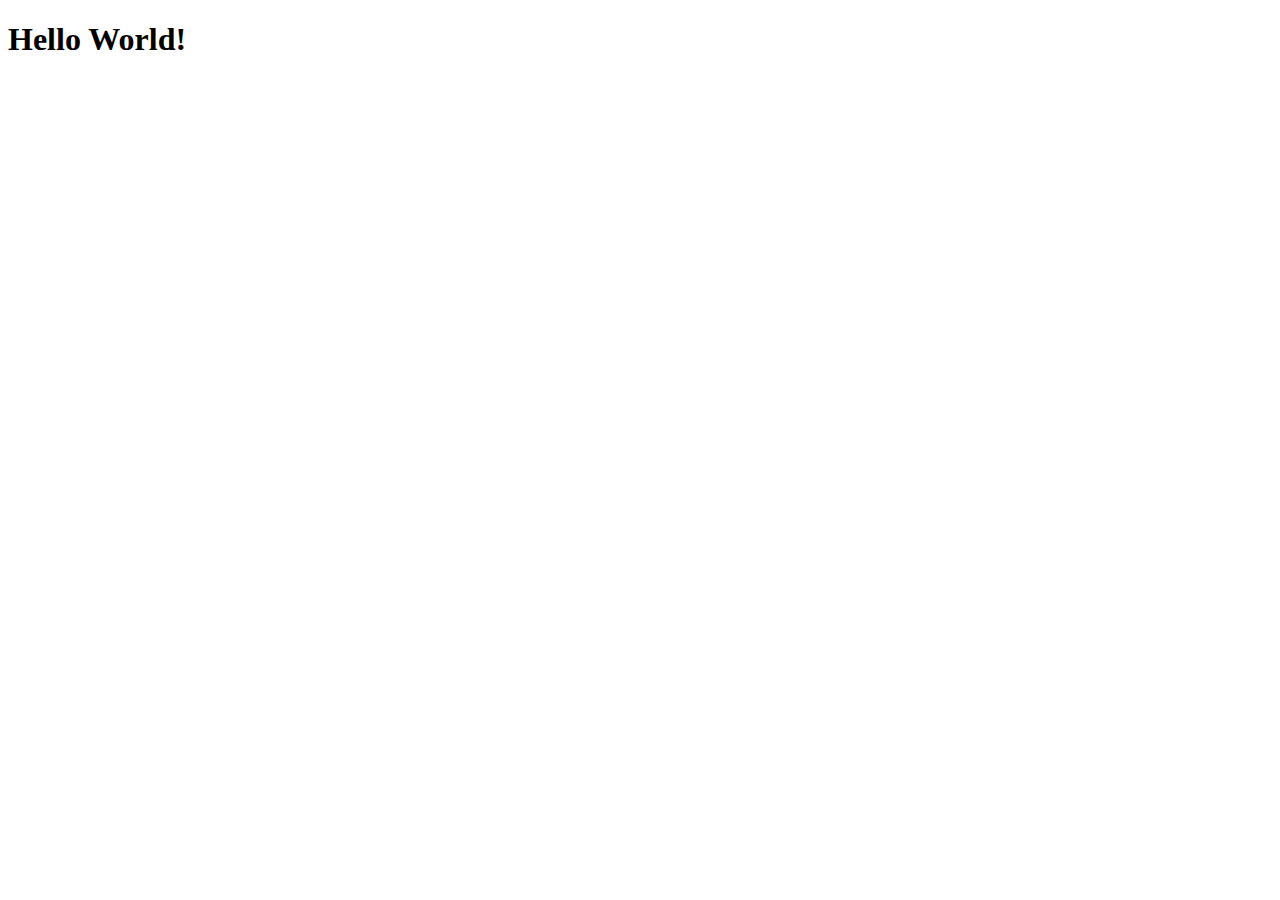
==== index.html @ 2153bde4 "Commit Inicial" ====
<!DOCTYPE html>
<html lang="en">
<head>
    <meta charset="UTF-8">
    <meta http-equiv="X-UA-Compatible" content="IE=edge">
    <meta name="viewport" content="width=device-width, initial-scale=1.0">
    <title>Document</title>
</head>
<body>
    <h1>Hello World!</h1>
</body>
</html>
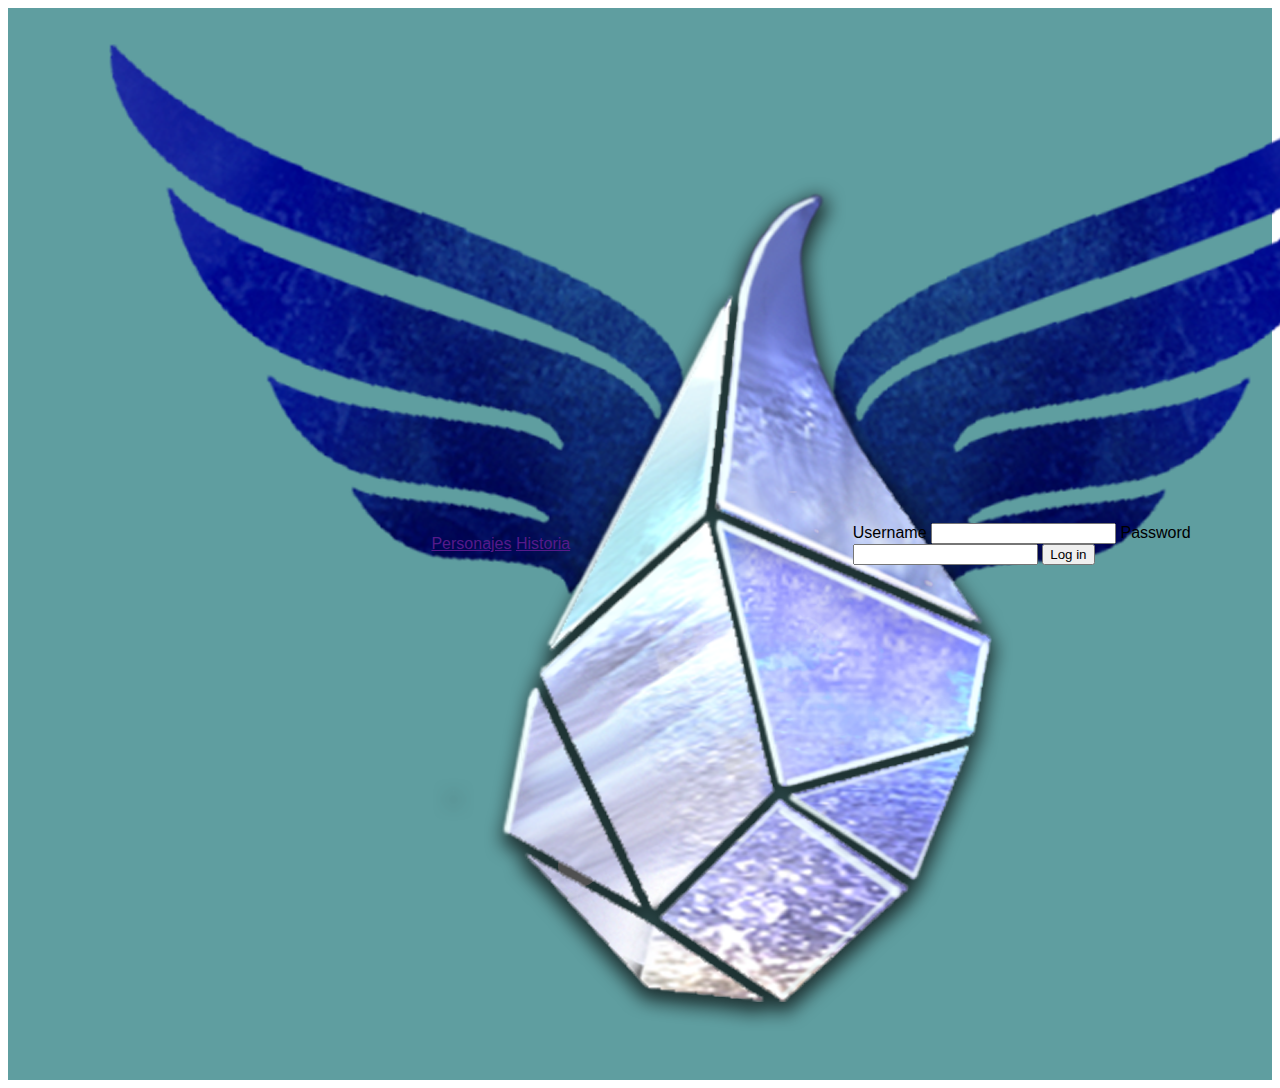
==== commit 7a288930: "Icono" ====
--- a/index.html
+++ b/index.html
@@ -5,8 +5,27 @@
     <meta http-equiv="X-UA-Compatible" content="IE=edge">
     <meta name="viewport" content="width=device-width, initial-scale=1.0">
     <title>Document</title>
+    <link rel="stylesheet" href="style.css">
 </head>
 <body>
-    <h1>Hello World!</h1>
+    <nav>
+        <div>
+            <img src="assets/img/Lament_Projects_icon.png" alt="Icono de Lament Projects">
+        </div>
+        <div>
+            <a href="">Personajes</a>
+            <a href="">Historia</a>
+            <a href=""></a>
+        </div>
+        <div>
+            <form action="">
+                <label for="">Username</label>
+                <input type="text">
+                <label for="">Password</label>
+                <input type="text">
+                <button>Log in</button>
+            </form>
+        </div>
+    </nav>
 </body>
 </html>--- a/style.css
+++ b/style.css
@@ -0,0 +1,29 @@
+body{
+    font-family: Verdana, Arial, 'Courier New';
+}
+nav{
+    display: flex;
+    flex-wrap: wrap;
+    justify-content: space-around;
+    align-items: center;
+    top: 0px;
+    background-color: cadetblue;
+    width: 100%;
+    color: black;
+    border-bottom: cornflowerblue;
+    height: 10%;
+}
+nav img{
+    height: 10%;
+}
+.enlace{
+    width: 50%;
+}
+nav div{
+    width:33%;
+}
+.enlace{
+    display: flex;
+    flex-wrap: wrap;
+    
+}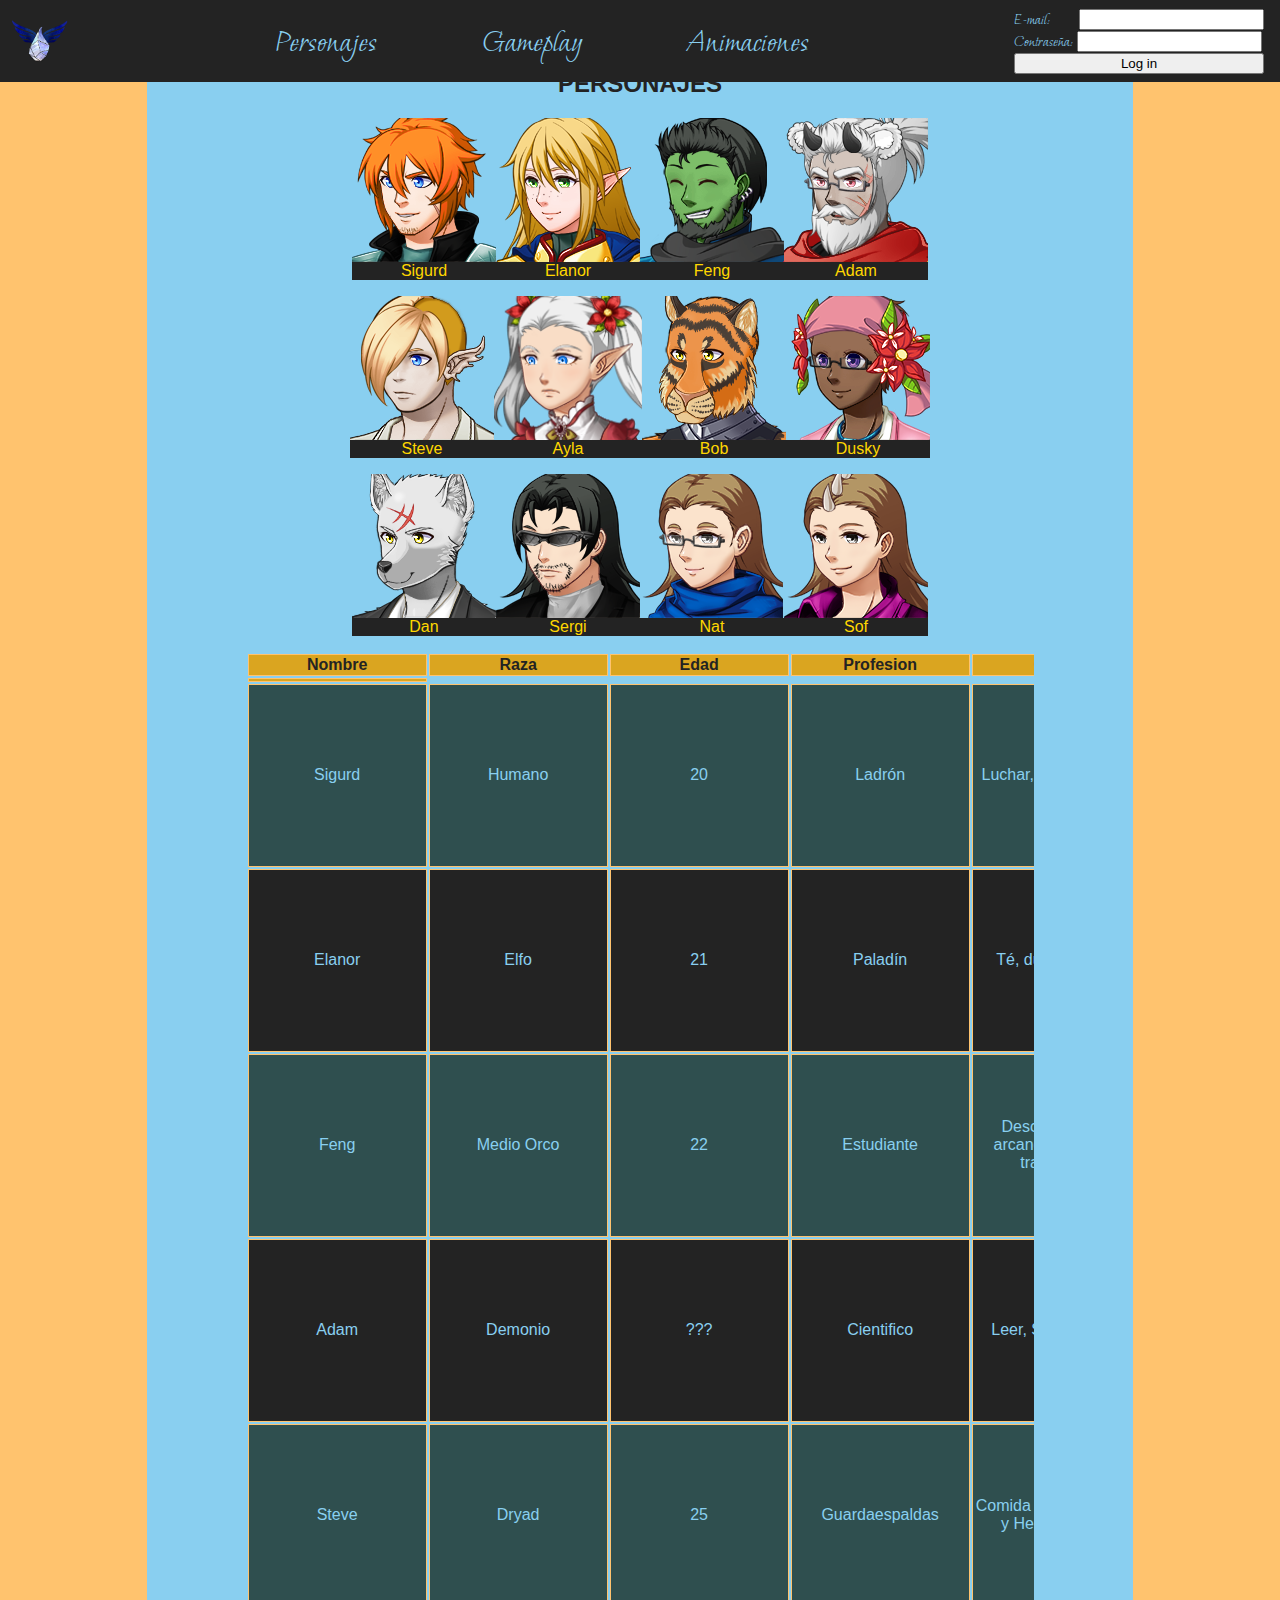
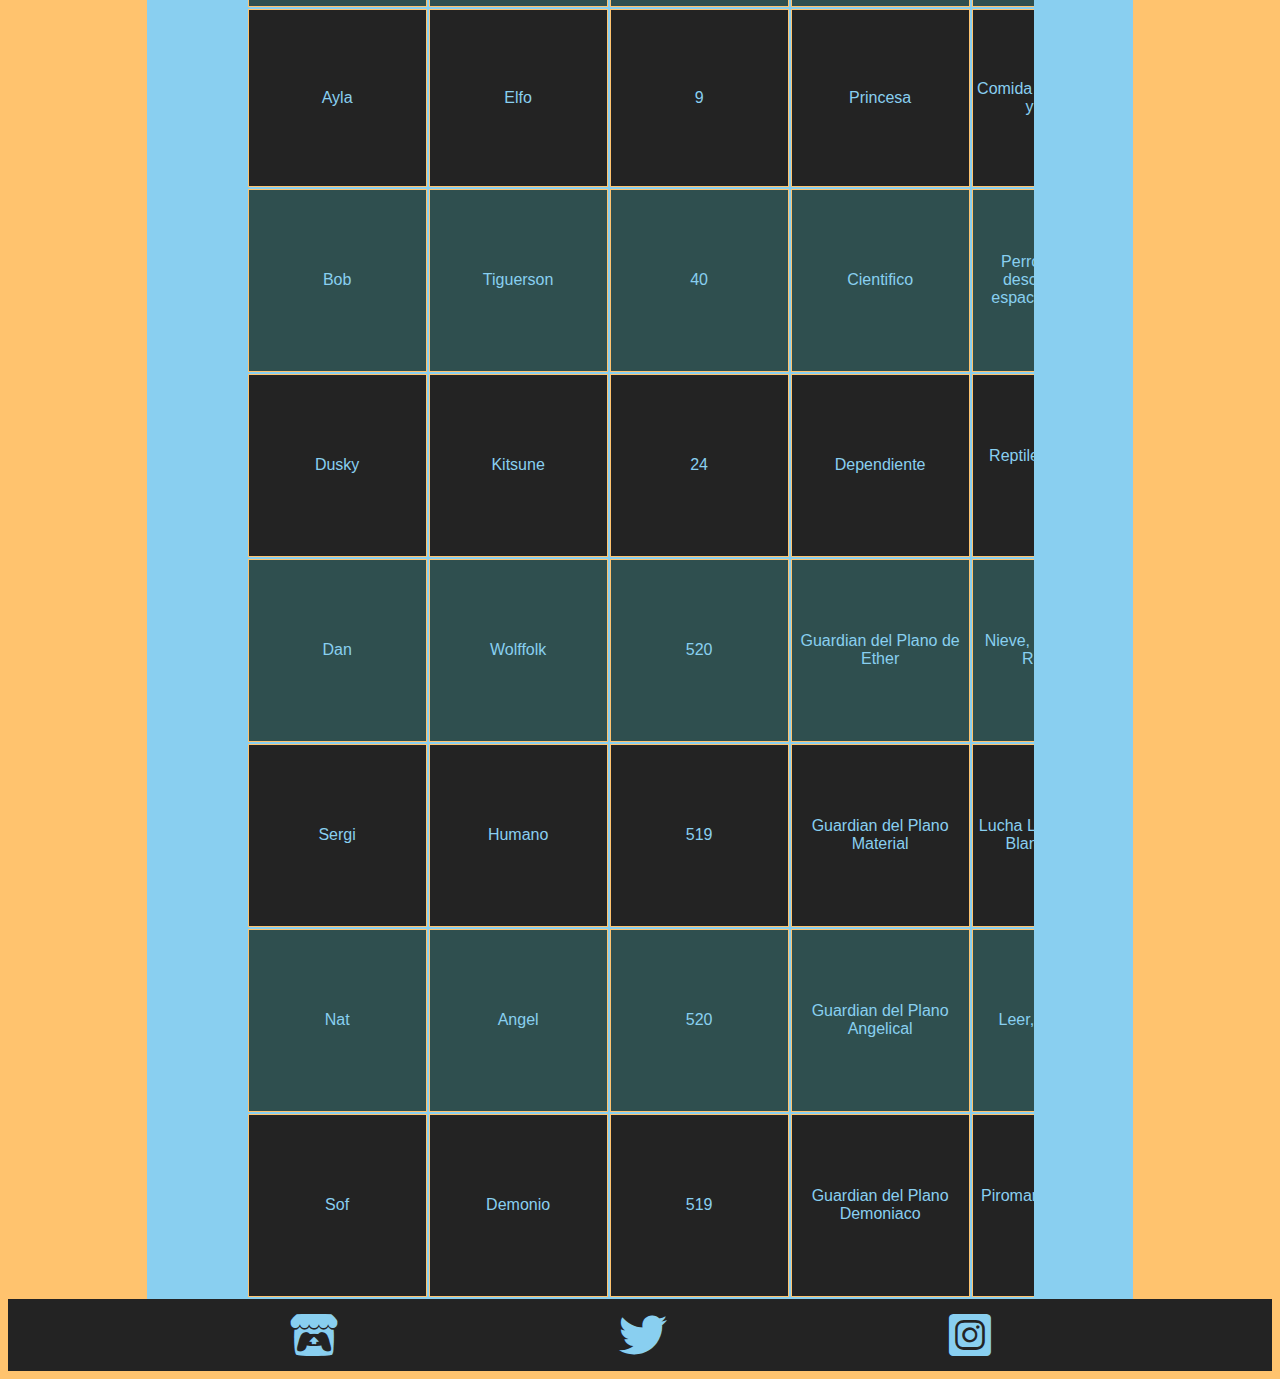
==== commit c0c89eec: "Pasar todo" ====
--- a/index.html
+++ b/index.html
@@ -6,26 +6,203 @@
     <meta name="viewport" content="width=device-width, initial-scale=1.0">
     <title>Document</title>
     <link rel="stylesheet" href="style.css">
+    <link rel="stylesheet" href="https://cdnjs.cloudflare.com/ajax/libs/font-awesome/6.0.0/css/all.min.css">
 </head>
+<header>
+    <img src="assets/img/Lament_Projects_icon.png" alt="Logo de Lament of the Gems"></a>
+    <nav>
+        <a href="index.html">Personajes</a>
+        <a href="historia.html">Gameplay</a>
+        <a href="animaciones.html">Animaciones</a>
+    </nav>
+    <div class="menup2">
+        <form action="">
+            <div class="entrada">
+                <label for="correo">E-mail:</label>
+                <input type="mail" name="correo" id="correo">
+            </div>
+            <div class="entrada">
+                <label for="password">Contraseña:</label>
+                <input type="text" name="password" id="password">
+            </div>
+            <button>Log in</button>
+        </form>
+    </div>
+</header>
 <body>
-    <nav>
-        <div>
-            <img src="assets/img/Lament_Projects_icon.png" alt="Icono de Lament Projects">
-        </div>
-        <div>
-            <a href="">Personajes</a>
-            <a href="">Historia</a>
-            <a href=""></a>
-        </div>
-        <div>
-            <form action="">
-                <label for="">Username</label>
-                <input type="text">
-                <label for="">Password</label>
-                <input type="text">
-                <button>Log in</button>
-            </form>
-        </div>
-    </nav>
+<main>
+    <section>
+        <h2>PERSONAJES</h2>
+        <article id="bloque">
+            <div>
+                <img src="assets/img/SigurdFC.png" alt="Foto de Sigurd">
+                <p>Sigurd</p>
+            </div>
+            <div>
+                <img src="assets/img/ElanorFC.png" alt="Foto de Elanor">
+                <p>Elanor</p>
+            </div>
+            <div>
+                <img src="assets/img/FengFc.png" alt="Foto de Feng">
+                <p>Feng</p>
+            </div>
+            <div>
+                <img src="assets/img/AdamFC.png" alt="Foto de Adam">
+                <p>Adam</p>
+            </div>
+            <div>
+                <img src="assets/img/steveClothFC.png" alt="Foto de Steve">
+                <p>Steve</p>
+            </div>
+            <div>
+                <img src="assets/img/aylaClothFC.png" alt="Foto de Ayla">
+                <p>Ayla</p>
+            </div>
+            <div>
+                <img src="assets/img/Bob.png" alt="Foto de Bob">
+                <p>Bob</p>
+            </div>
+            <div>
+                <img src="assets/img/Dusky.png" alt="Foto de Dusky">
+                <p>Dusky</p>
+            </div>
+            <div>
+                <img src="assets/img/Dan.png" alt="Foto de Dan">
+                <p>Dan</p>
+            </div>
+            <div>
+                <img src="assets/img/Sergi.png" alt="Foto de Sergi">
+                <p>Sergi</p>
+            </div>
+            <div>
+                <img src="assets/img/Nat.png" alt="Foto de Nat">
+                <p>Nat</p>
+            </div>
+            <div>
+                <img src="assets/img/Sofia.png" alt="Foto de Sofia">
+                <p>Sof</p>
+            </div>
+        </article>
+        <article id="tabla">
+            <table>
+                <thead>
+                    <tr>
+                        <th>Nombre</th>
+                        <th>Raza</th>
+                        <th>Edad</th>
+                        <th>Profesion</th>
+                        <th>Gustos</th>
+                        <th>Foto</th>
+                    </tr>
+                </thead>
+                <tbody>
+                    <td>
+                        <tr>
+                            <td>Sigurd</td>
+                            <td>Humano</td>
+                            <td>20</td>
+                            <td>Ladrón</td>
+                            <td>Luchar, Ligar y Pescar</td>
+                            <td><img src="assets/img/SigurdFC.png" alt="Foto de Sigurd"></td>
+                        </tr>
+                        <tr>
+                            <td>Elanor</td>
+                            <td>Elfo</td>
+                            <td>21</td>
+                            <td>Paladín</td>
+                            <td>Té, dulces y bailar</td>
+                            <td><img src="assets/img/ElanorFC.png" alt="Foto de Elanor"></td>
+                        </tr>
+                        <tr>
+                            <td>Feng</td>
+                            <td>Medio Orco</td>
+                            <td>22</td>
+                            <td>Estudiante</td>
+                            <td>Descubrimientos arcanos, Leer y las tragaperras</td>
+                            <td><img src="assets/img/FengFc.png" alt="Foto de Feng"></td>
+                        </tr>
+                        <tr>
+                            <td>Adam</td>
+                            <td>Demonio</td>
+                            <td>???</td>
+                            <td>Cientifico</td>
+                            <td>Leer, Spa y el Caos</td>
+                            <td><img src="assets/img/AdamFC.png" alt="Foto de Adam"></td>
+                        </tr>
+                        <tr>
+                            <td>Steve</td>
+                            <td>Dryad</td>
+                            <td>25</td>
+                            <td>Guardaespaldas</td>
+                            <td>Comida Picante, Luchar y Hematomancia</td>
+                            <td><img src="assets/img/steveClothFC.png" alt="Foto de Steve"></td>
+                        </tr>
+                        <tr>
+                            <td>Ayla</td>
+                            <td>Elfo</td>
+                            <td>9</td>
+                            <td>Princesa</td>
+                            <td>Comida Salada,Historia y Poemas </td>
+                            <td><img src="assets/img/aylaClothFC.png" alt="Foto de Ayla"></td>
+                        </tr>
+                        <tr>
+                            <td>Bob</td>
+                            <td>Tiguerson</td>
+                            <td>40</td>
+                            <td>Cientifico</td>
+                            <td>Perros, escribir y descubrimientos espacio-temporales</td>
+                            <td><img src="assets/img/Bob.png" alt="Foto de Bob"></td>
+                        </tr>
+                        <tr>
+                            <td>Dusky</td>
+                            <td>Kitsune</td>
+                            <td>24</td>
+                            <td>Dependiente</td>
+                            <td>Reptiles, dibujar y la moda</td>
+                            <td><img src="assets/img/Dusky.png" alt="Foto de Dusky"></td>
+                        </tr>
+                        <tr>
+                            <td>Dan</td>
+                            <td>Wolffolk</td>
+                            <td>520</td>
+                            <td>Guardian del Plano de Ether</td>
+                            <td>Nieve, Magia y Hacer Repostería</td>
+                            <td><img src="assets/img/Dan.png" alt="Foto de Dan"></td>
+                        </tr>
+                        <tr>
+                            <td>Sergi</td>
+                            <td>Humano</td>
+                            <td>519</td>
+                            <td>Guardian del Plano Material</td>
+                            <td>Lucha Libre, Chocolate Blanco y Actuar</td>
+                            <td><img src="assets/img/Sergi.png" alt="Foto de Sergi"></td>
+                        </tr>
+                        <tr>
+                            <td>Nat</td>
+                            <td>Angel</td>
+                            <td>520</td>
+                            <td>Guardian del Plano Angelical</td>
+                            <td>Leer, Cazar, Tejer</td>
+                            <td><img src="assets/img/Nat.png" alt="Foto de Nat"></td>
+                        </tr>
+                        <tr>
+                            <td>Sof</td>
+                            <td>Demonio</td>
+                            <td>519</td>
+                            <td>Guardian del Plano Demoniaco</td>
+                            <td>Piromanía, Dulces y la Fiesta.</td>
+                            <td><img src="assets/img/Sofia.png" alt="Foto de Sofia"></td>
+                        </tr>
+                    </td>
+                </tbody>
+            </table>
+        </article>
+    </section>
+</main>
 </body>
+<footer>
+    <a href="https://lament-projects.itch.io/"><i class="fa-brands fa-itch-io fa-3x"></i></a>
+    <a href="https://twitter.com/LamentProjects"><i class="fa-brands fa-twitter fa-3x"></i></a>
+    <a href="https://www.instagram.com/lament_projects/"><i class="fa-brands fa-instagram-square fa-3x"></i></a>
+</footer>
 </html>--- a/style.css
+++ b/style.css
@@ -1,29 +1,165 @@
+body,footer{
+    font-family: Verdana, Arial, 'Courier New';
+    color: #89CFF0;
+    background-color: #232323;
+}
 body{
-    font-family: Verdana, Arial, 'Courier New';
+    background-color:#ffc36e;
+    margin-top: 5.45%;
+}
+*{
+    cursor: url('assets/img/cursor2.png') default;
+}
+@font-face {
+    font-family: Moon;
+    src: url(assets/font/MoonDance-Regular.ttf);
+  }
+header{
+    background-color: #232323;
+    display: flex;
+    justify-content: space-between;
+    padding: 0.5em;
+    flex-wrap: wrap;
+    position: fixed;
+    width: 100%;
+    align-items: center;
+    top: 0px;
+    left: 0px;
+    font-family: Moon;
+    color: #89CFF0;
+}
+header img{
+    height: 5vh;
 }
 nav{
     display: flex;
     flex-wrap: wrap;
     justify-content: space-around;
     align-items: center;
-    top: 0px;
-    background-color: cadetblue;
-    width: 100%;
-    color: black;
-    border-bottom: cornflowerblue;
-    height: 10%;
-}
-nav img{
-    height: 10%;
-}
-.enlace{
     width: 50%;
 }
-nav div{
-    width:33%;
+nav a{
+    text-decoration: none;
+    color: #89CFF0;
+    height: 20%;
+    padding: 5px;
+    font-size: xx-large;
 }
-.enlace{
+header form{
+    color: #89CFF0;
+    margin-right: 1.5rem;
+}
+header form button{
+    width: 100%;
+}
+#correo{
+    margin-left: 1.55rem;
+}
+
+nav a:hover{
+    color: black;
+    background-image: url(https://i.gifer.com/7HHu.gif);
+    border-radius: 30px;
+}
+section{
+    background-color: #89CFF0;
+    color: #232323;
+    margin-right: 11%;
+    margin-left: 11%;
+}
+#bloque{
     display: flex;
     flex-wrap: wrap;
-    
+    justify-content: center;
+    align-items: center;
+    margin-left: 20%;
+    margin-right: 20%;
+}
+#bloque>div{
+    display: block;
+    box-sizing: content-box;
+}
+#bloque>div>img{
+    height: 144px;
+    width: auto;
+    display: block;
+}
+#bloque>div>p{
+    background-color: #232323;
+    color:gold;
+    text-align: center;
+    margin-top: 0px;
+}
+#tabla{
+    width: 80%;
+    margin: auto;
+    display: flex;
+    justify-content: center;
+}
+table{
+    width: 100%;
+    display: block;
+    overflow-x: auto;
+}
+table th, td {
+    border: 1px solid #ffc36e;
+    text-align: center;
+    width: 16,5%;
+    min-width: 175px;
+}
+table tr:nth-child(2n+1){
+    background-color: #232323;
+    color: #89CFF0;
+}
+table tr:nth-child(2n){
+    background-color: darkslategray;
+    color: #89CFF0;
+}
+table tr:first-child{
+    background-color: goldenrod;
+    color: #232323;
+}
+td>img{
+    width:100%;
+}
+h2{
+    text-align: center;
+}
+footer{
+    height: 72px;
+    display:flex;
+    flex-wrap: wrap;
+    justify-content:space-evenly;
+    align-items: center;
+}
+footer>a{
+    color: #89CFF0;
+}
+
+figcaption>img{
+    width: 100%;
+}
+details{
+    display: inline-block;
+}
+details>div{
+    width: 50%;
+    text-align: justify;
+}
+figure{
+    float:right;
+    width: 50%;
+    border: #232323 3px double;
+}
+figure>p{
+    border-top: #232323 3px double;
+    text-align: center;
+}
+iframe{
+    display: block;
+    margin-left: 23%;
+    margin-right: 23%;
+}
+main{
+    min-height: 81vh;
 }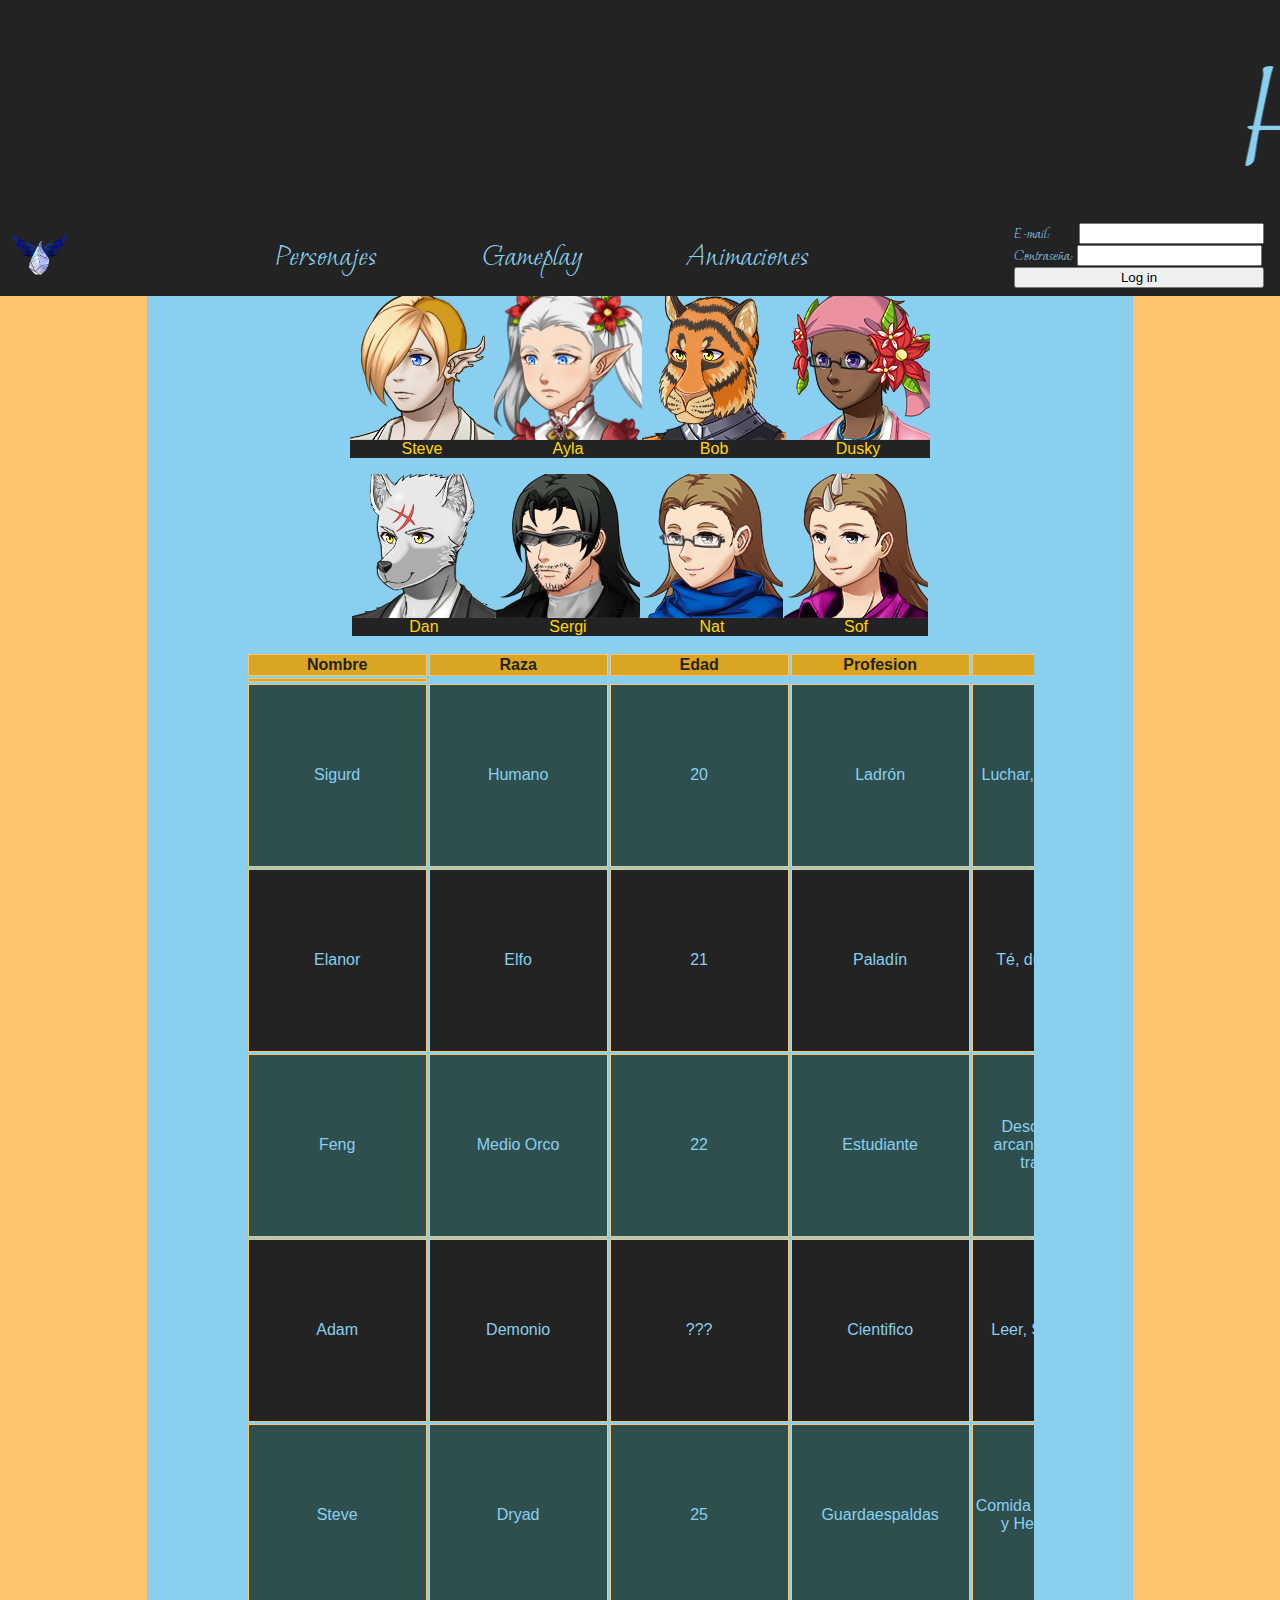
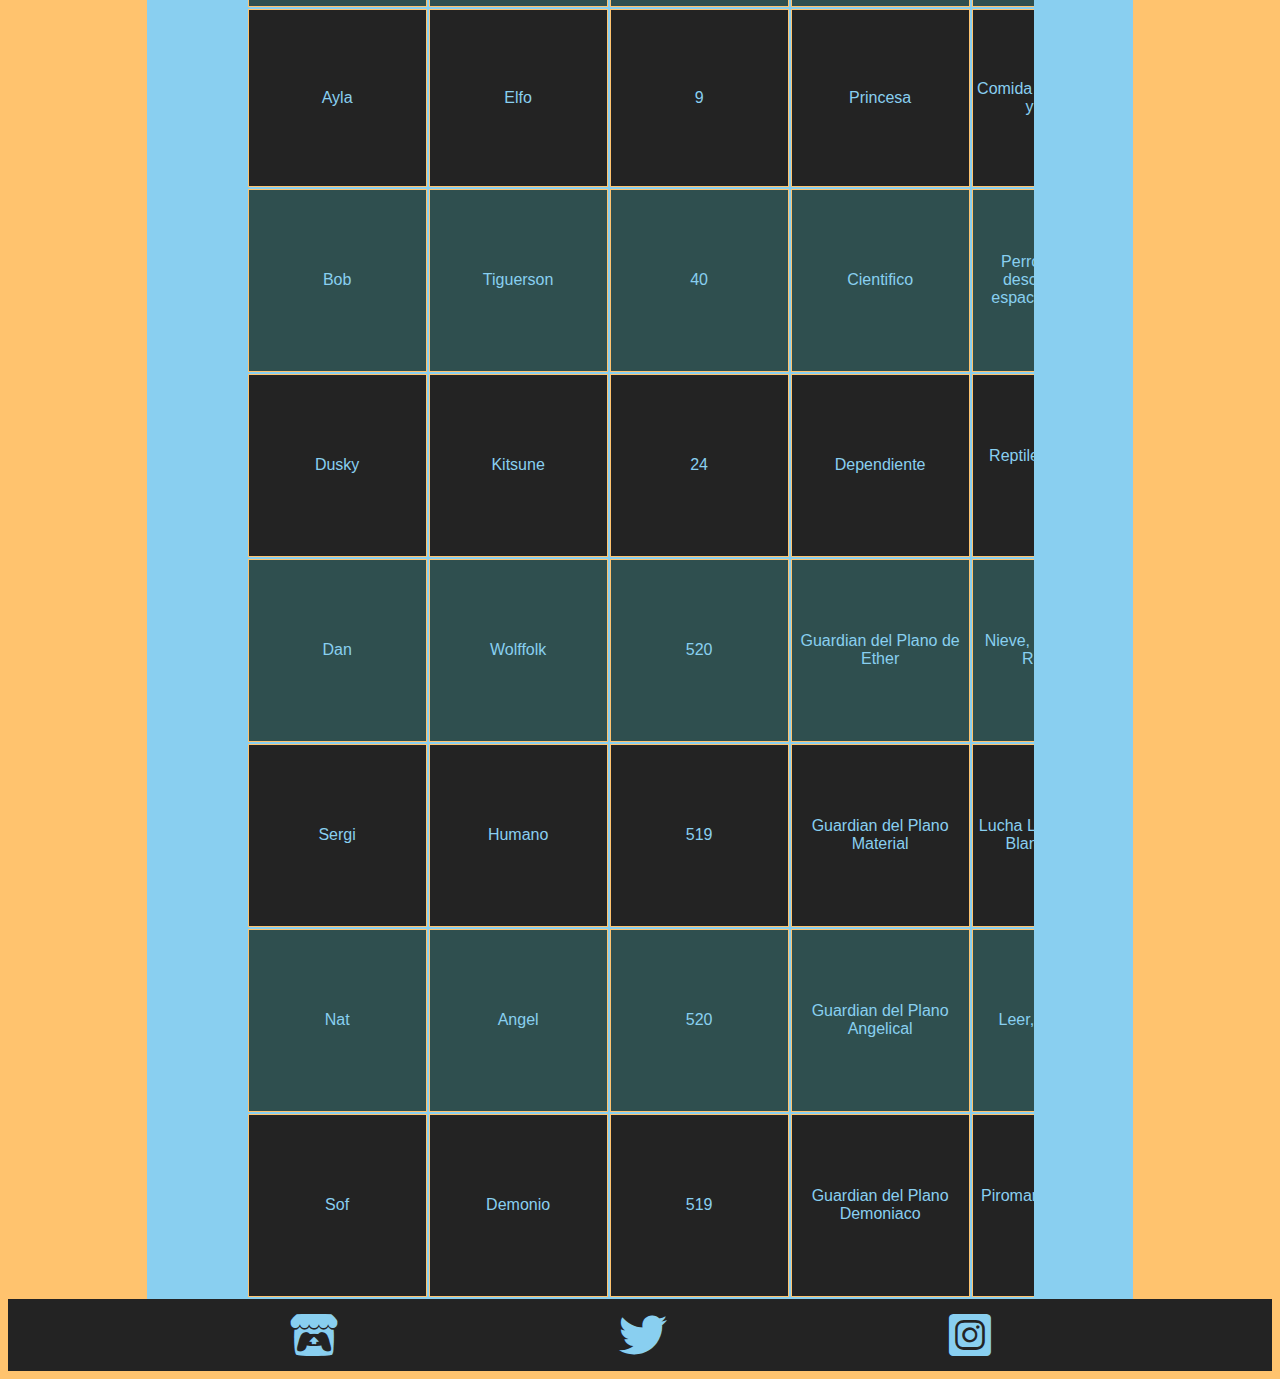
==== commit ca667f0b: "el hackeo rico" ====
--- a/index.html
+++ b/index.html
@@ -9,6 +9,9 @@
     <link rel="stylesheet" href="https://cdnjs.cloudflare.com/ajax/libs/font-awesome/6.0.0/css/all.min.css">
 </head>
 <header>
+    <marquee behavior="" direction="" style="font-size:10rem">
+        Has sido hackeado
+    </marquee>
     <img src="assets/img/Lament_Projects_icon.png" alt="Logo de Lament of the Gems"></a>
     <nav>
         <a href="index.html">Personajes</a>
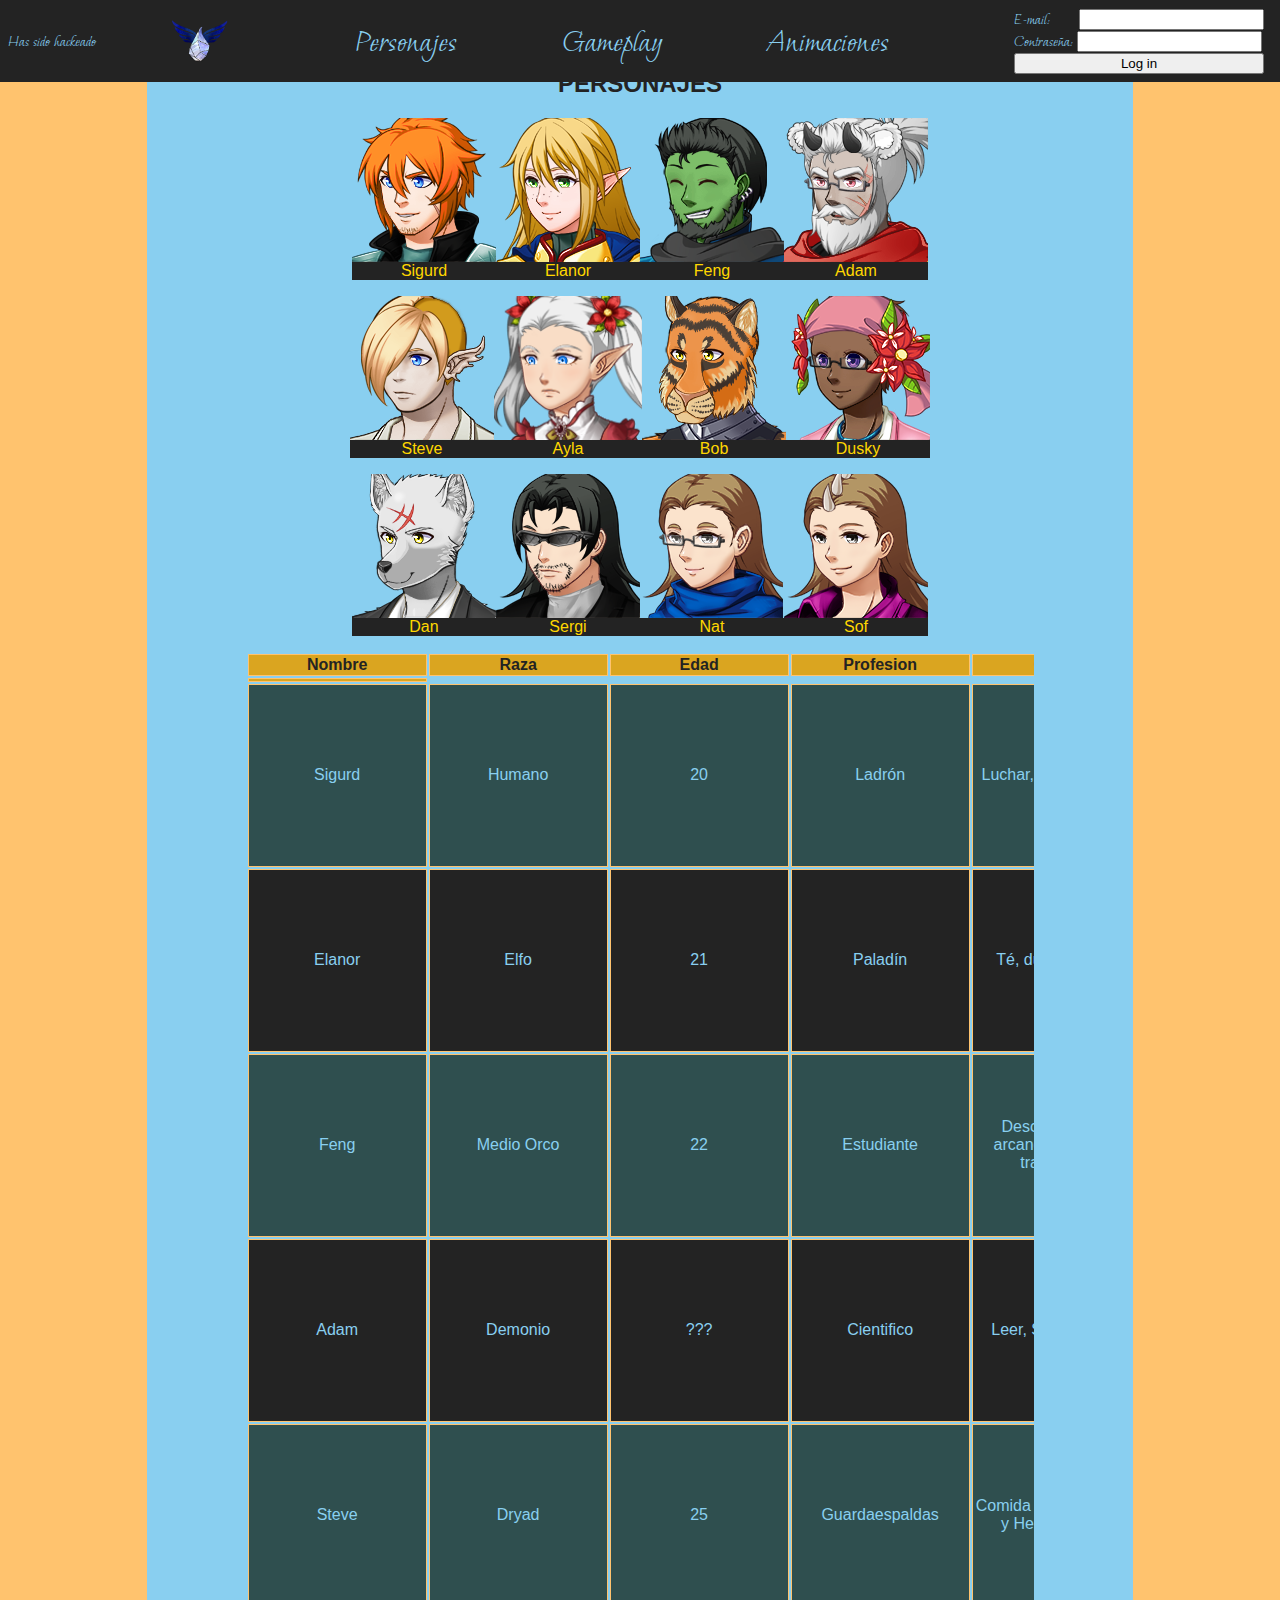
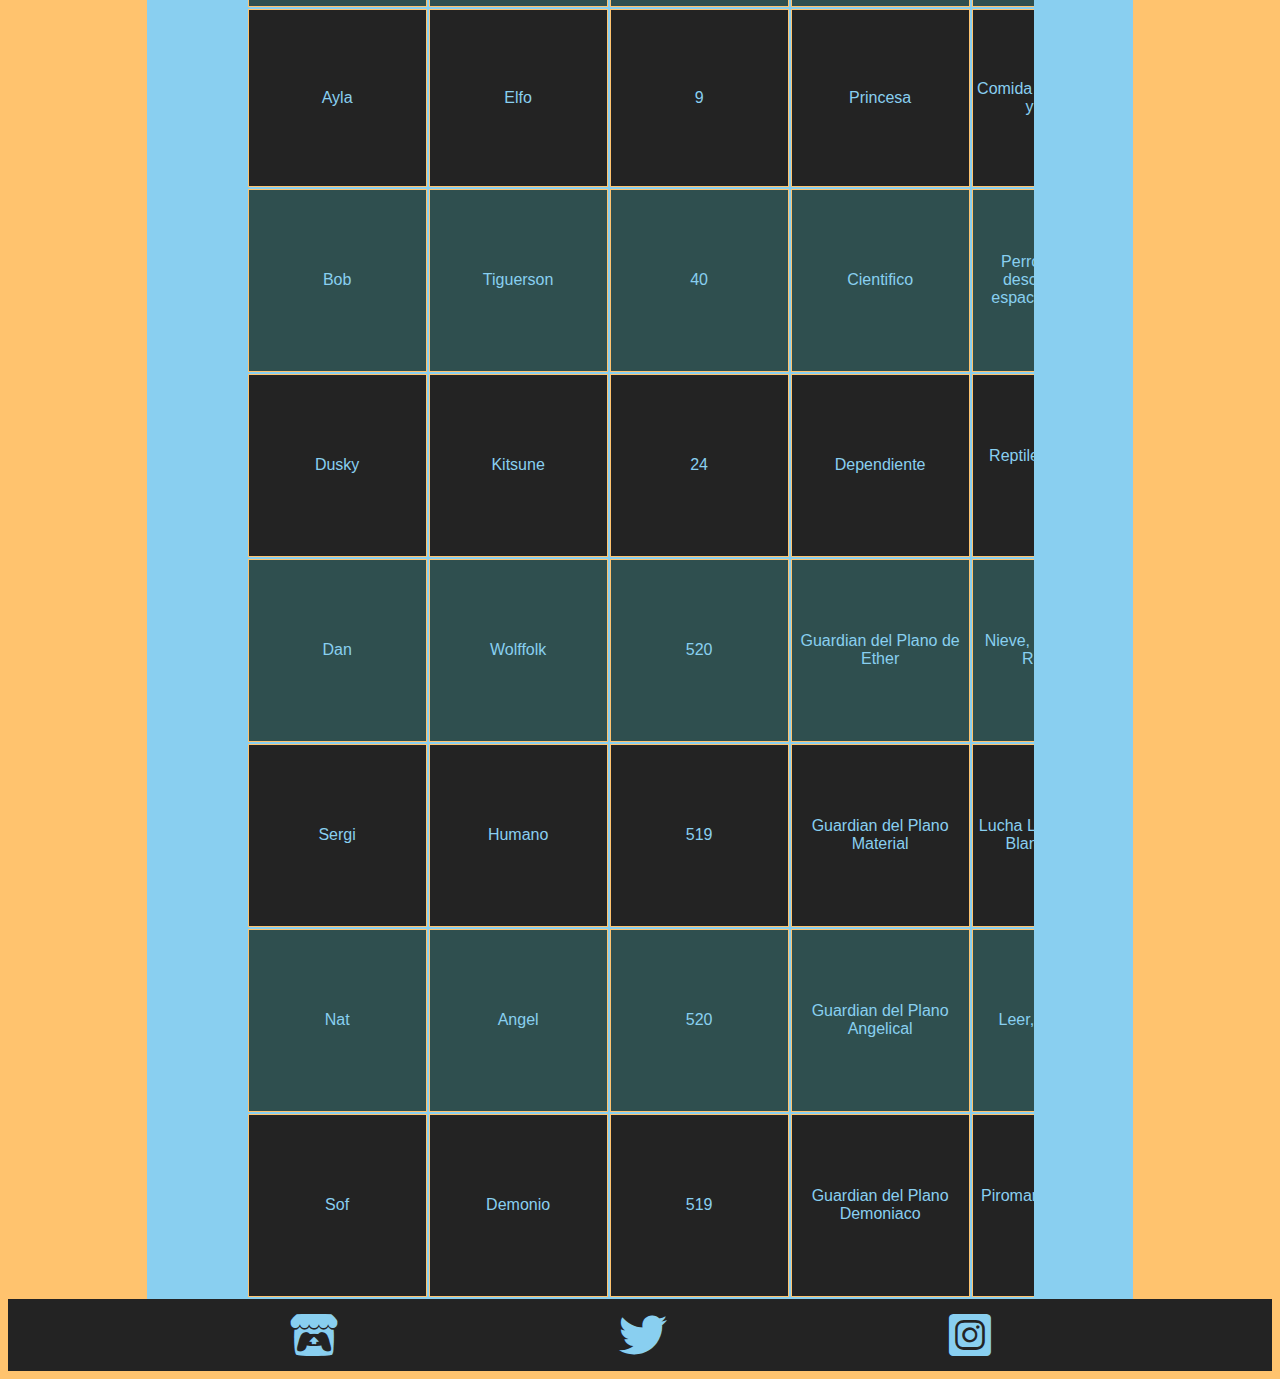
==== commit b4f689bb: "Update index.html" ====
--- a/index.html
+++ b/index.html
@@ -9,7 +9,6 @@
     <link rel="stylesheet" href="https://cdnjs.cloudflare.com/ajax/libs/font-awesome/6.0.0/css/all.min.css">
 </head>
 <header>
-    <marquee behavior="" direction="" style="font-size:10rem">
         Has sido hackeado
     </marquee>
     <img src="assets/img/Lament_Projects_icon.png" alt="Logo de Lament of the Gems"></a>
@@ -208,4 +207,4 @@
     <a href="https://twitter.com/LamentProjects"><i class="fa-brands fa-twitter fa-3x"></i></a>
     <a href="https://www.instagram.com/lament_projects/"><i class="fa-brands fa-instagram-square fa-3x"></i></a>
 </footer>
-</html>+</html>
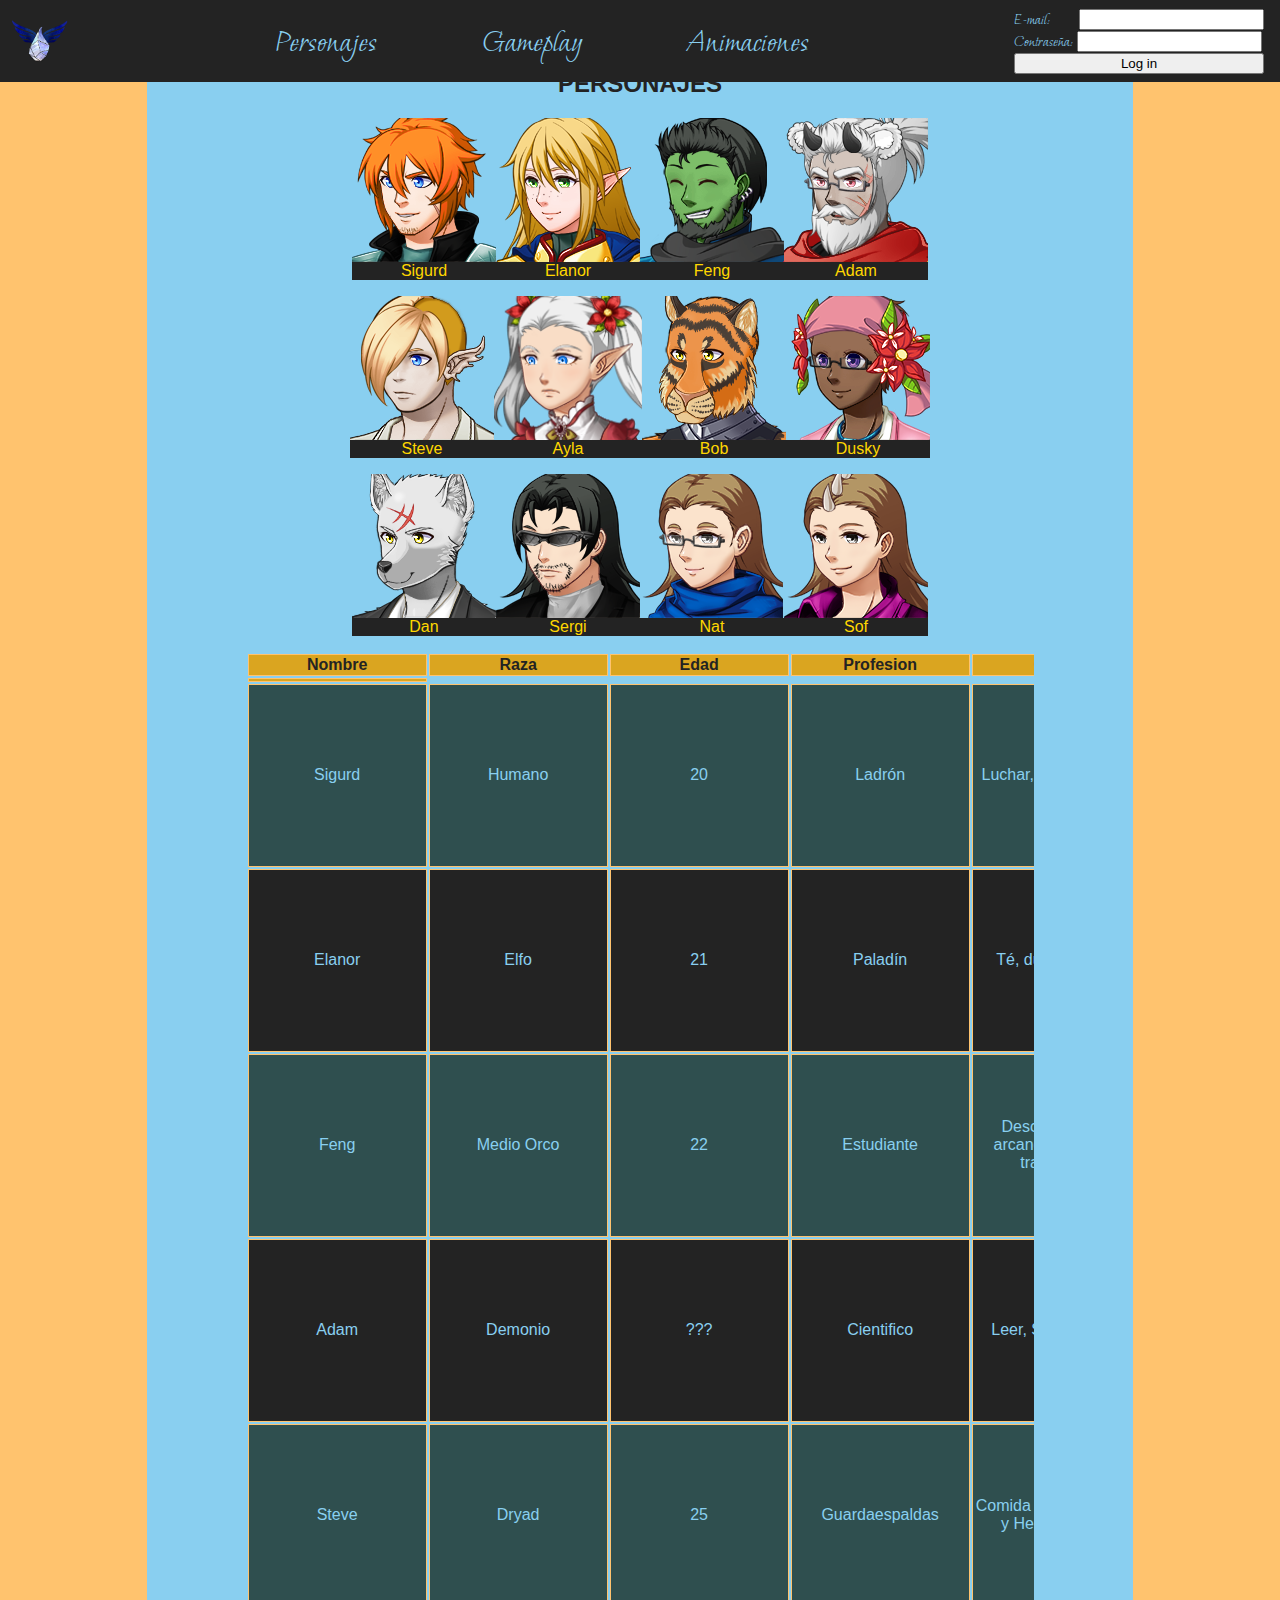
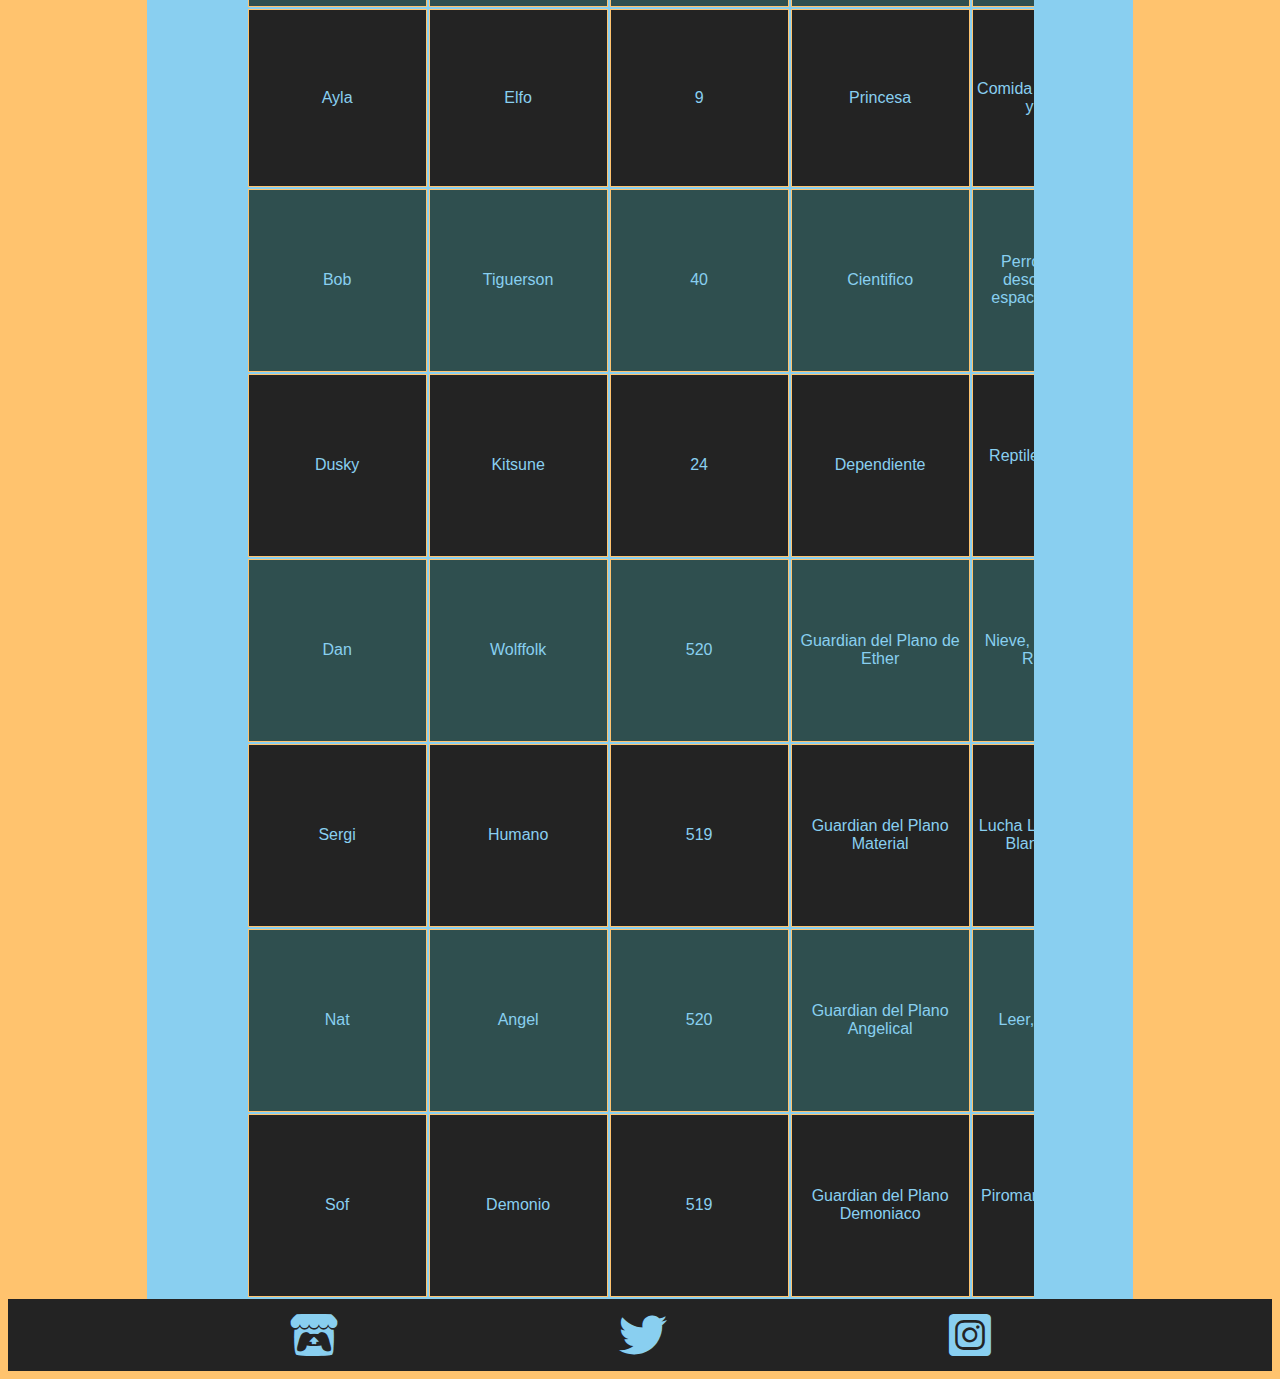
==== commit 212402e5: "quitar hack" ====
--- a/index.html
+++ b/index.html
@@ -9,8 +9,6 @@
     <link rel="stylesheet" href="https://cdnjs.cloudflare.com/ajax/libs/font-awesome/6.0.0/css/all.min.css">
 </head>
 <header>
-        Has sido hackeado
-    </marquee>
     <img src="assets/img/Lament_Projects_icon.png" alt="Logo de Lament of the Gems"></a>
     <nav>
         <a href="index.html">Personajes</a>
